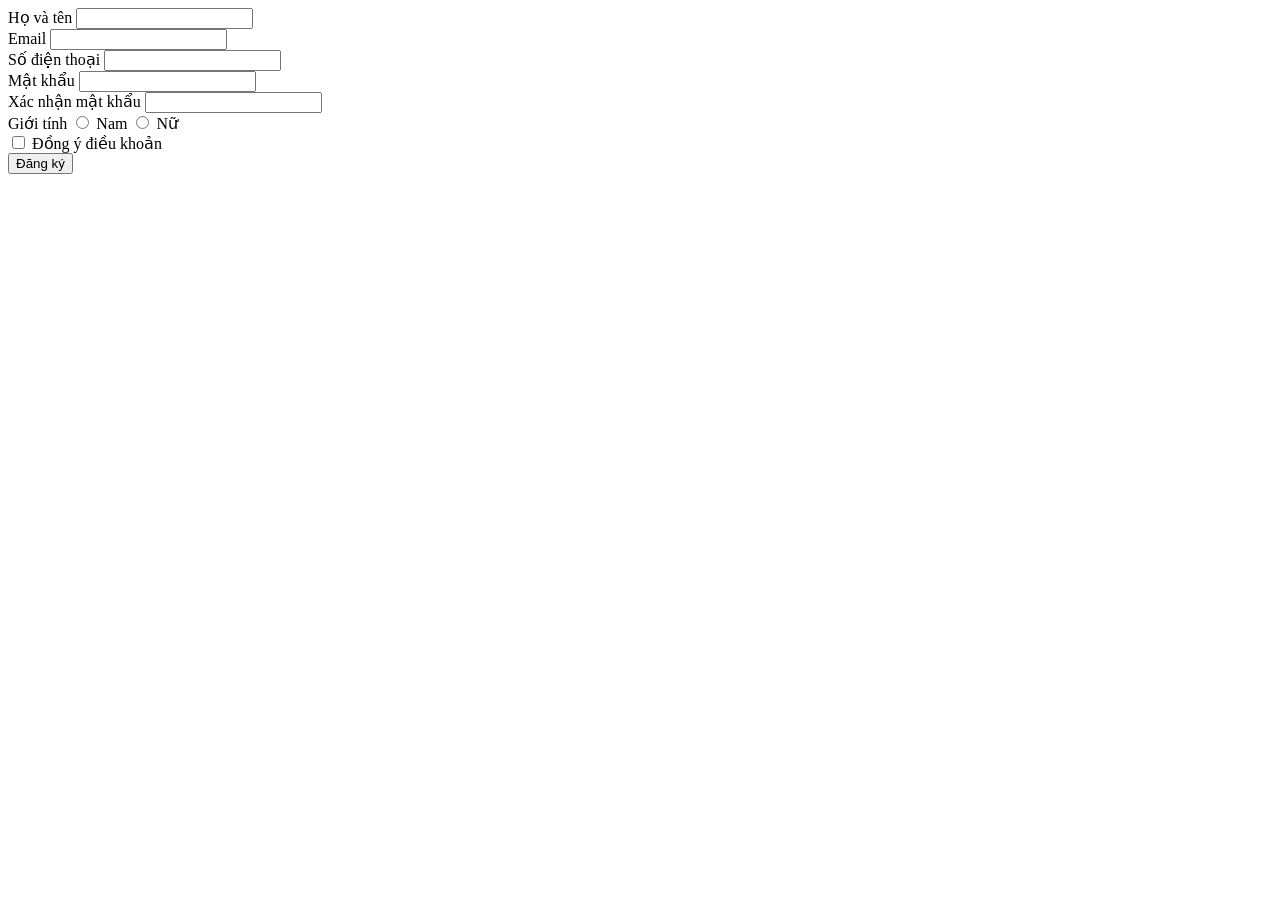
==== 2026_CSE391_66CNTT1_NguyenVietAnh/LAB4/BAI2.1/index.html @ cd1a6e17 "th" ====
<!DOCTYPE html>
<html lang="en">
<head>
    <meta charset="UTF-8">
    <meta name="viewport" content="width=device-width, initial-scale=1.0">
    <title>DANG KI TAI KHOAN</title>
    <link rel="stylesheet" href="style.css">
</head>
<body>
    <form id="form">
    <div>
      <label>Họ và tên</label>
      <input type="text" id="hoTen">
      <span class="error" id="hoTenError"></span>
    </div>
    <div>
      <label>Email</label>
      <input type="text" id="email">
      <span class="error" id="emailError"></span>
    </div>
    <div>
      <label>Số điện thoại</label>
      <input type="text" id="sdt" maxlength="10">
      <span class="error" id="sdtError"></span>
    </div>
    <div>
      <label>Mật khẩu</label>
      <input type="password" id="mk">
      <span class="error" id="mkError"></span>
    </div>
    <div>
      <label>Xác nhận mật khẩu</label>
      <input type="password" id="mk2">
      <span class="error" id="mk2Error"></span>
    </div>
     <div>
      <label>Giới tính</label>
      <input type="radio" name="gt" value="nam"> Nam
      <input type="radio" name="gt" value="nu"> Nữ
      <span class="error" id="gtError"></span>
    </div>
    <div>
      <label><input type="checkbox" id="dk"> Đồng ý điều khoản</label>
      <span class="error" id="dkError"></span>
    </div>
    <button type="submit">Đăng ký</button>
  </form>
  <div id="ok" class="hidden">
    <p>Đăng ký thành công! 🎉</p>
    <p>Xin chào <strong id="ten"></strong></p>
  </div>
  <script src="main.js"></script>
    
</body>
</html>
---- 2026_CSE391_66CNTT1_NguyenVietAnh/LAB4/BAI2.1/style.css ----
.error { color: red; display: block; min-height: 1.2em; }
.error:empty { display: none; }
input.ok { border-color: green; }
input.bad { border-color: red; }
.hidden { display: none; }
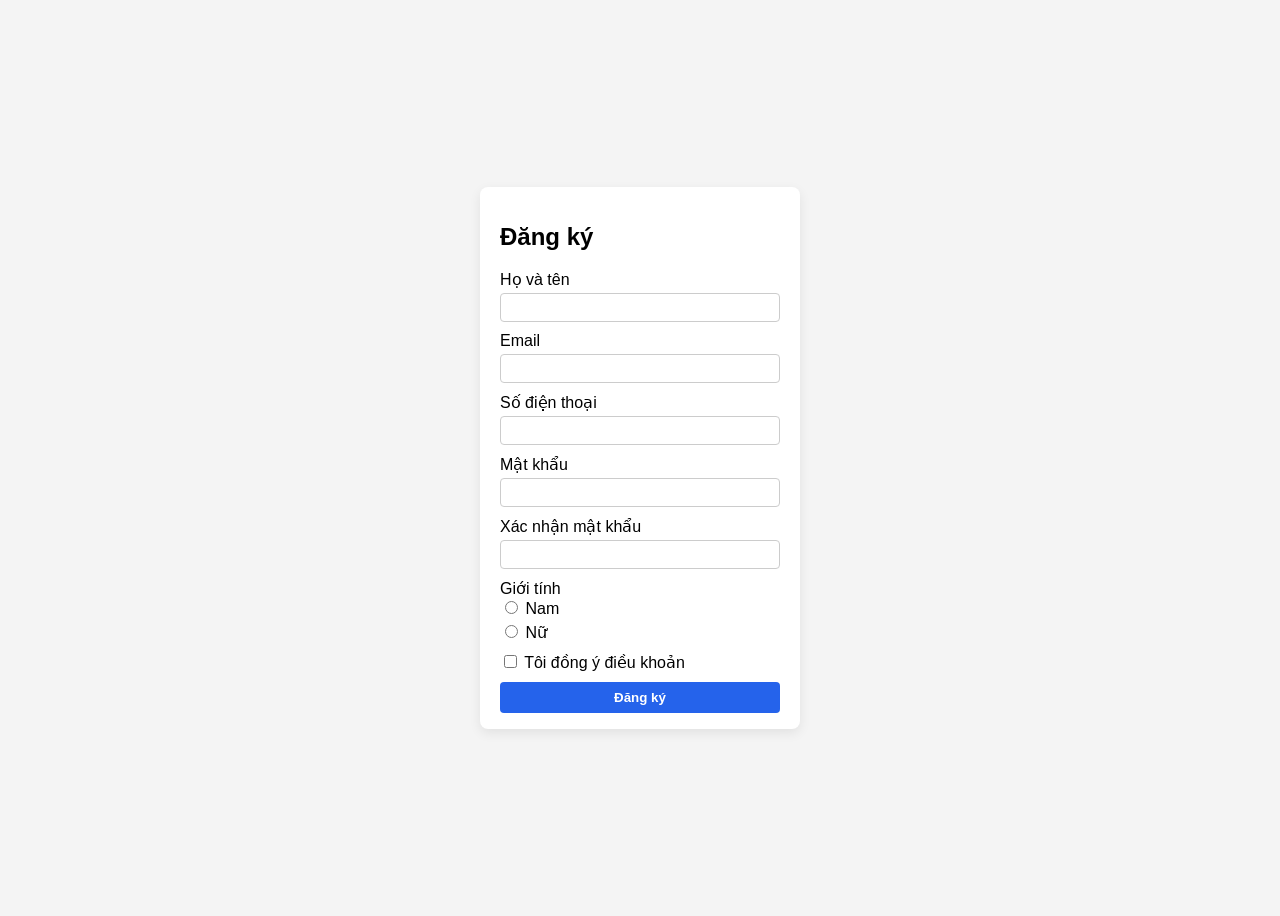
==== commit d5fa1052: "baithuchanhso4" ====
--- a/2026_CSE391_66CNTT1_NguyenVietAnh/LAB4/BAI2.1/index.html
+++ b/2026_CSE391_66CNTT1_NguyenVietAnh/LAB4/BAI2.1/index.html
@@ -7,48 +7,56 @@
     <link rel="stylesheet" href="style.css">
 </head>
 <body>
-    <form id="form">
-    <div>
-      <label>Họ và tên</label>
-      <input type="text" id="hoTen">
-      <span class="error" id="hoTenError"></span>
+  <div id="success" class="hidden"></div>
+
+  <form id="form">
+    <h2>Đăng ký</h2>
+
+    <div class="group">
+      <label for="fullName">Họ và tên</label>
+      <input id="fullName" type="text" />
+      <span id="fullNameError" class="error"></span>
     </div>
-    <div>
-      <label>Email</label>
-      <input type="text" id="email">
-      <span class="error" id="emailError"></span>
+
+    <div class="group">
+      <label for="email">Email</label>
+      <input id="email" type="email" />
+      <span id="emailError" class="error"></span>
     </div>
-    <div>
-      <label>Số điện thoại</label>
-      <input type="text" id="sdt" maxlength="10">
-      <span class="error" id="sdtError"></span>
+
+    <div class="group">
+      <label for="phone">Số điện thoại</label>
+      <input id="phone" type="text" />
+      <span id="phoneError" class="error"></span>
     </div>
-    <div>
-      <label>Mật khẩu</label>
-      <input type="password" id="mk">
-      <span class="error" id="mkError"></span>
+        <div class="group">
+      <label for="password">Mật khẩu</label>
+      <input id="password" type="password" />
+      <span id="passwordError" class="error"></span>
     </div>
-    <div>
-      <label>Xác nhận mật khẩu</label>
-      <input type="password" id="mk2">
-      <span class="error" id="mk2Error"></span>
+
+    <div class="group">
+      <label for="confirmPassword">Xác nhận mật khẩu</label>
+      <input id="confirmPassword" type="password" />
+      <span id="confirmPasswordError" class="error"></span>
     </div>
-     <div>
-      <label>Giới tính</label>
-      <input type="radio" name="gt" value="nam"> Nam
-      <input type="radio" name="gt" value="nu"> Nữ
-      <span class="error" id="gtError"></span>
+
+    <div class="group" id="gender">
+      <span>Giới tính</span><br />
+      <label><input type="radio" name="gender" value="male" /> Nam</label>
+      <label><input type="radio" name="gender" value="female" /> Nữ</label>
+      <span id="genderError" class="error"></span>
     </div>
-    <div>
-      <label><input type="checkbox" id="dk"> Đồng ý điều khoản</label>
-      <span class="error" id="dkError"></span>
+
+    <div class="group" id="terms">
+      <label>
+        <input type="checkbox" id="termsCheckbox" />
+        Tôi đồng ý điều khoản
+      </label>
+      <span id="termsError" class="error"></span>
     </div>
     <button type="submit">Đăng ký</button>
   </form>
-  <div id="ok" class="hidden">
-    <p>Đăng ký thành công! 🎉</p>
-    <p>Xin chào <strong id="ten"></strong></p>
-  </div>
   <script src="main.js"></script>
     
 </body>
--- a/2026_CSE391_66CNTT1_NguyenVietAnh/LAB4/BAI2.1/style.css
+++ b/2026_CSE391_66CNTT1_NguyenVietAnh/LAB4/BAI2.1/style.css
@@ -1,5 +1,86 @@
-.error { color: red; display: block; min-height: 1.2em; }
-.error:empty { display: none; }
-input.ok { border-color: green; }
-input.bad { border-color: red; }
-.hidden { display: none; }+* {
+  box-sizing: border-box;
+}
+body {
+  font-family: sans-serif;
+  background: #f4f4f4;
+  min-height: 100vh;
+  display: flex;
+  align-items: center;
+  justify-content: center;
+}
+
+#form {
+  background: white;
+  padding: 16px 20px;
+  border-radius: 8px;
+  width: 320px;
+  box-shadow: 0 4px 12px rgba(0, 0, 0, 0.08);
+}
+
+.group {
+  margin-bottom: 10px;
+}
+
+label {
+  display: block;
+  margin-bottom: 4px;
+}
+
+input[type="text"],
+input[type="email"],
+input[type="password"] {
+  width: 100%;
+  padding: 6px 8px;
+  box-sizing: border-box;
+  border-radius: 4px;
+  border: 1px solid #ccc;
+}
+
+button {
+  width: 100%;
+  padding: 8px;
+  border-radius: 4px;
+  border: none;
+  background: #2563eb;
+  color: white;
+  font-weight: 600;
+  cursor: pointer;
+}
+
+.error {
+  display: none;
+  color: #dc2626;
+  font-size: 12px;
+}
+
+.invalid {
+  border-color: #dc2626 !important;
+}
+
+.valid {
+  border-color: #16a34a !important;
+}
+
+#gender.invalid,
+#terms.invalid {
+  border: 1px solid #dc2626;
+  border-radius: 4px;
+  padding: 4px;
+}
+
+#success {
+  display: none;
+  max-width: 320px;
+  padding: 14px;
+  border-radius: 8px;
+  background: #ecfdf3;
+  border: 1px solid #16a34a;
+  color: #14532d;
+  text-align: center;
+  font-size: 14px;
+}
+
+.hidden {
+  display: none;
+}
